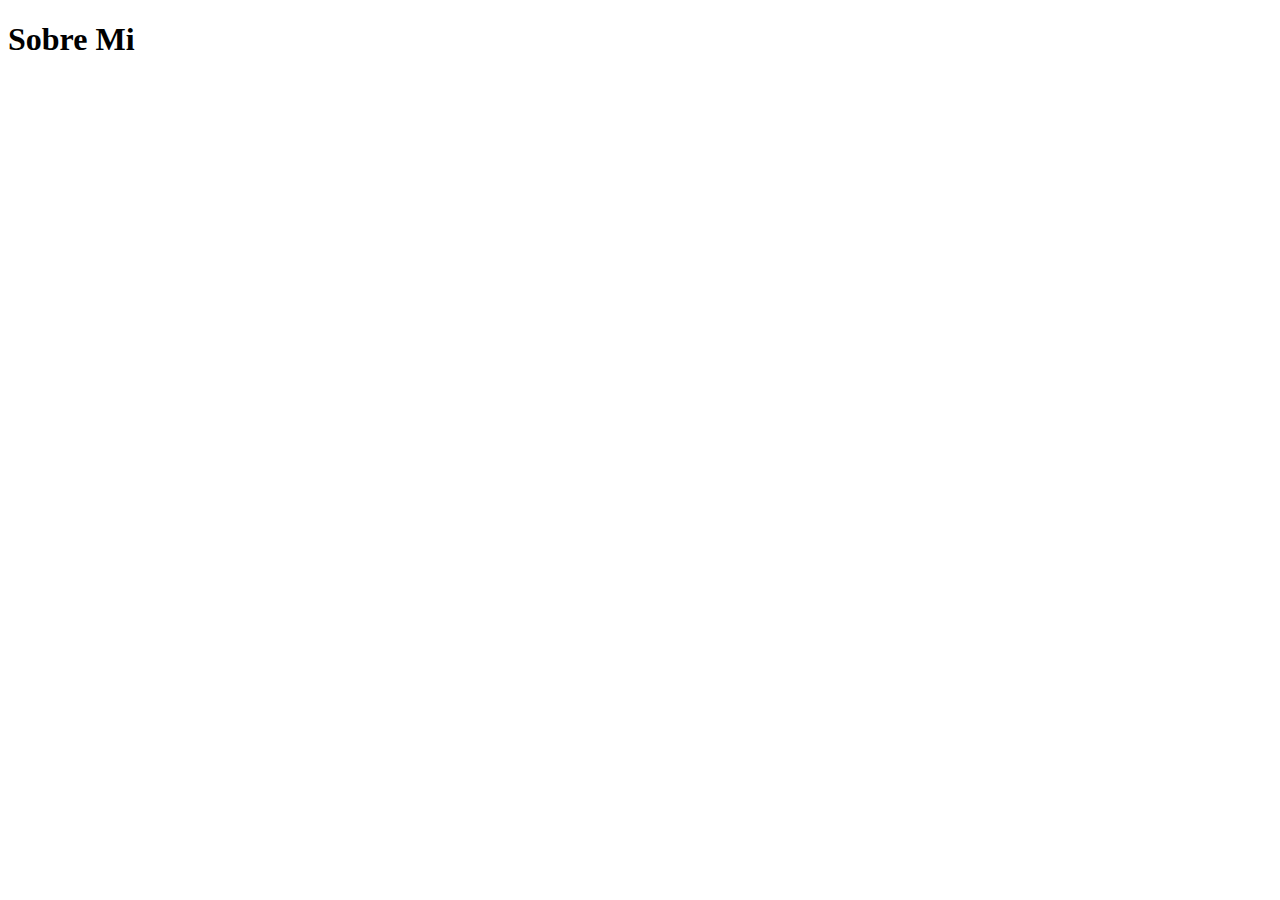
==== about.html @ 9cbd5399 "Agregando header y modificando styles" ====
<!DOCTYPE html>
<html lang="en">
<head>
    <meta charset="UTF-8">
    <meta name="viewport" content="width=device-width, initial-scale=1.0">
    <title>Document</title>
</head>
<body>
    <h1>Sobre Mi</h1>
</body>
</html>
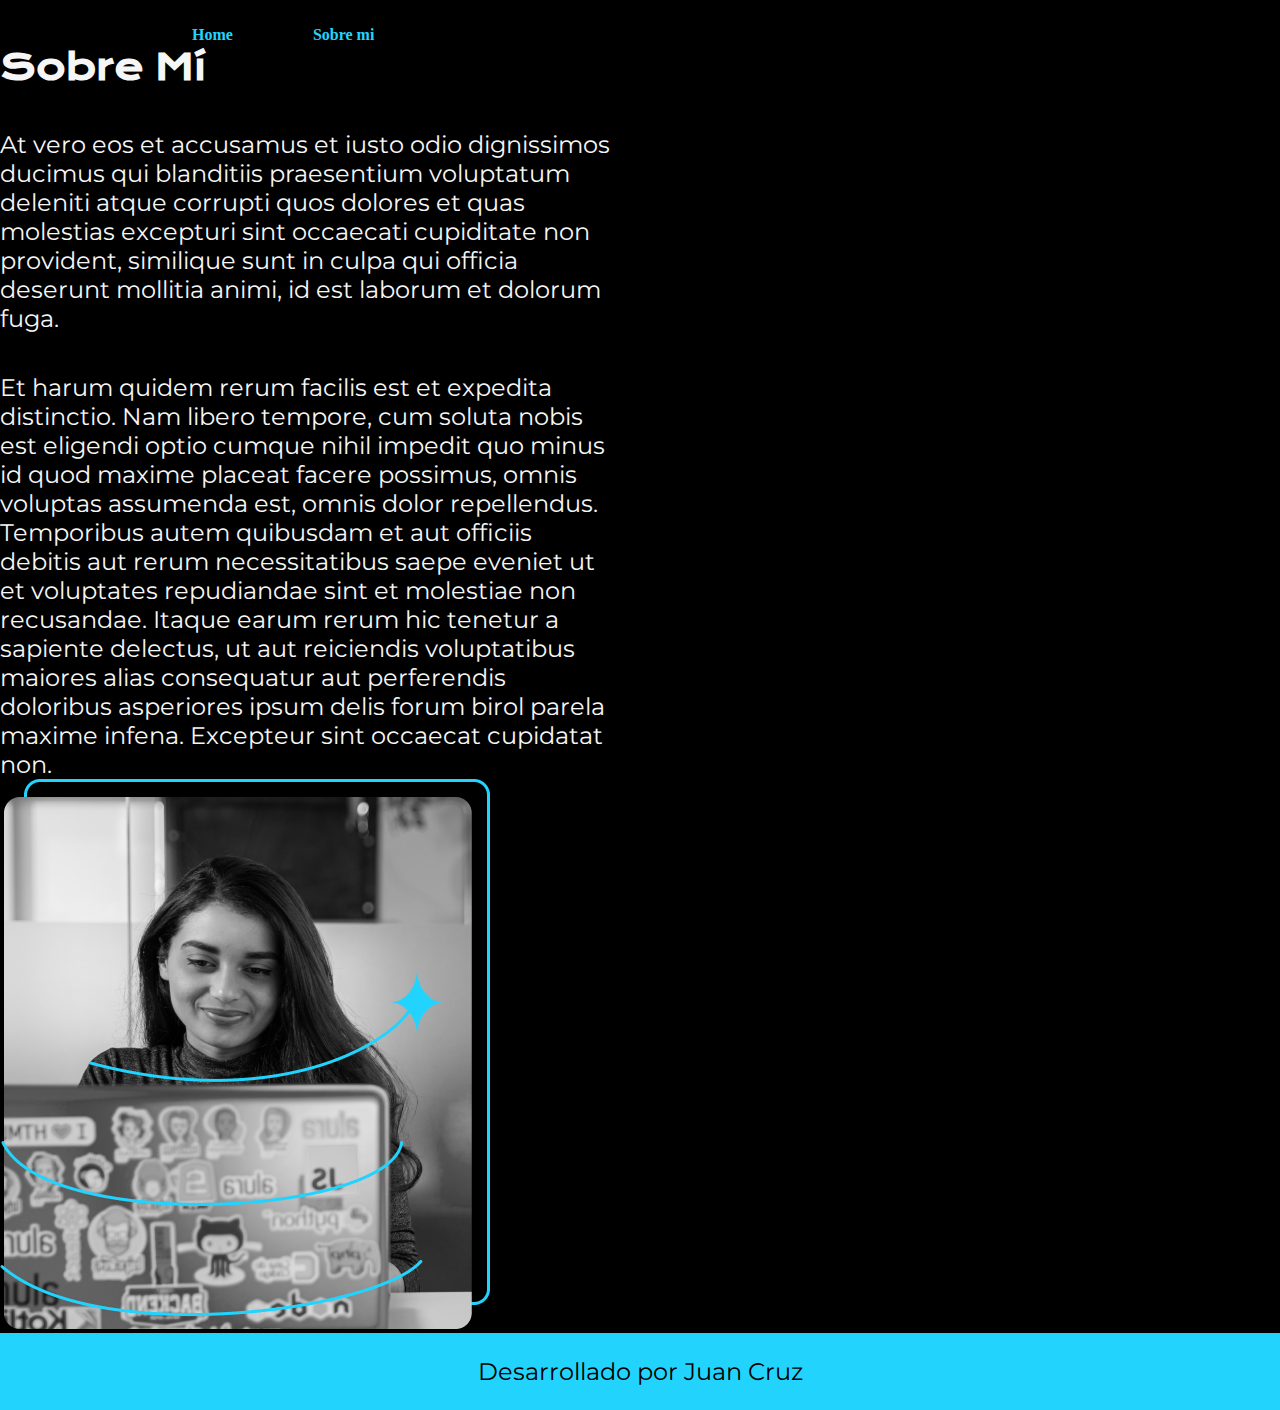
==== commit 537d37e4: "agregando variables css y declarandolas" ====
--- a/about.html
+++ b/about.html
@@ -3,9 +3,28 @@
 <head>
     <meta charset="UTF-8">
     <meta name="viewport" content="width=device-width, initial-scale=1.0">
-    <title>Document</title>
+    <title>Sobre Mí</title>
+    <link rel="stylesheet" href="styles/style.css">
 </head>
 <body>
-    <h1>Sobre Mi</h1>
+    <header class="header">
+        <nav class="header_menu">
+            <a class="header_menu_link" href="index.html">Home</a>
+            <a class="header_menu_link" href="about.html">Sobre mi</a>
+        </nav>
+    </header>
+
+    <main>
+        <section class="presentacion__contenido">
+            <h1 class="presentacion__contenido__titulo">Sobre Mí</h1>
+            <p class="presentacion__contenido__texto">At vero eos et accusamus et iusto odio dignissimos ducimus qui blanditiis praesentium voluptatum deleniti atque corrupti quos dolores et quas molestias excepturi sint occaecati cupiditate non provident, similique sunt in culpa qui officia deserunt mollitia animi, id est laborum et dolorum fuga.</p>
+            <p class="presentacion__contenido__texto">Et harum quidem rerum facilis est et expedita distinctio. Nam libero tempore, cum soluta nobis est eligendi optio cumque nihil impedit quo minus id quod maxime placeat facere possimus, omnis voluptas assumenda est, omnis dolor repellendus. Temporibus autem quibusdam et aut officiis debitis aut rerum necessitatibus saepe eveniet ut et voluptates repudiandae sint et molestiae non recusandae. Itaque earum rerum hic tenetur a sapiente delectus, ut aut reiciendis voluptatibus maiores alias consequatur aut perferendis doloribus asperiores ipsum delis forum birol parela maxime infena. Excepteur sint occaecat cupidatat non.</p>
+        </section>
+        <img src="./sources/Imagem.png" alt="Foto de Ana García desarrolando un proyecto">
+    </main>
+
+    <footer class="footer">
+        <p>Desarrollado por Juan Cruz</p>
+    </footer>
 </body>
 </html>--- a/styles/style.css
+++ b/styles/style.css
@@ -0,0 +1,114 @@
+@import url('https://fonts.googleapis.com/css2?family=Krona+One&family=Montserrat:ital,wght@0,100..900;1,100..900&display=swap');
+
+:root{
+    --color-primario: #000000;
+    --color-secundario: #F6F6F6;
+    --color-terciario: #22D4FD;
+    --color-hover: #272727;
+
+    --fuente-montserrat: 'Montserrat', sans-serif;
+    --fuente-krona: 'Krona One', sans-serif;
+}
+
+*{
+    padding: 0;
+    margin: 0;
+}
+
+body{
+    box-sizing: border-box;
+    background-color: var(--color-primario);
+    color: var(--color-secundario);
+}
+
+.header{
+    padding: 2% 0% 0% 15%;
+}
+
+.header_menu{
+    display: flex;
+    gap: 80px;
+}
+
+.header_menu_link{
+    font-family: var(--fuente-montserrat)
+    font-size: 24px;
+    font-weight: 600;
+    color: var(--color-terciario);
+    text-decoration: none;
+    
+}
+
+.presentacion {
+    padding: 6% 15%;
+    display: flex;
+    align-items: center;
+    justify-content: space-between;
+}
+
+.presentacion__contenido{
+    width: 615px;
+    display: flex;
+    flex-direction: column;
+    gap: 40px;
+}
+
+.presentacion__contenido__titulo{
+    font-size: 36px;
+    font-family: var(--fuente-krona);
+}
+
+.titulo-destaque {
+    color: var(--color-terciario);
+}
+
+.presentacion__contenido__texto{
+    font-size: 24px;
+    font-family: var(--fuente-montserrat)
+}
+
+.presentacion__enlaces{
+    display: flex;
+    flex-direction: column;
+    justify-content: space-between;
+    align-items: center;
+    gap: 32px;
+}
+
+.presentacion__enlaces__subtitulo{
+    font-family: var(--fuente-krona);
+    font-weight: 400;
+    font-size: 24px;
+}
+
+.presentacion__enlaces__link{
+      /* background-color: #22D4FD; */
+      display: flex;
+      justify-content: center;
+      gap: 16px;
+      border: 2px solid var(--color-terciario);
+      width: 378px;
+      text-align: center;
+      border-radius: 8px;
+      font-size: 24px;
+      font-weight: 600;
+      padding: 21.5px 0;
+      text-decoration: none;
+      color: var(--color-secundario);
+      font-family: var(--fuente-montserrat);
+}
+
+.presentacion__enlaces__link:hover{
+    background-color: var(--color-hover);
+    border: 5px inset var(--color-terciario);
+}
+
+footer{
+    background-color: var(--color-terciario);
+    padding: 24px;
+    color: var(--color-primario);
+    text-align: center;
+    font-family: var(--fuente-montserrat);
+    font-size: 24px;
+    font-weight: 400;
+}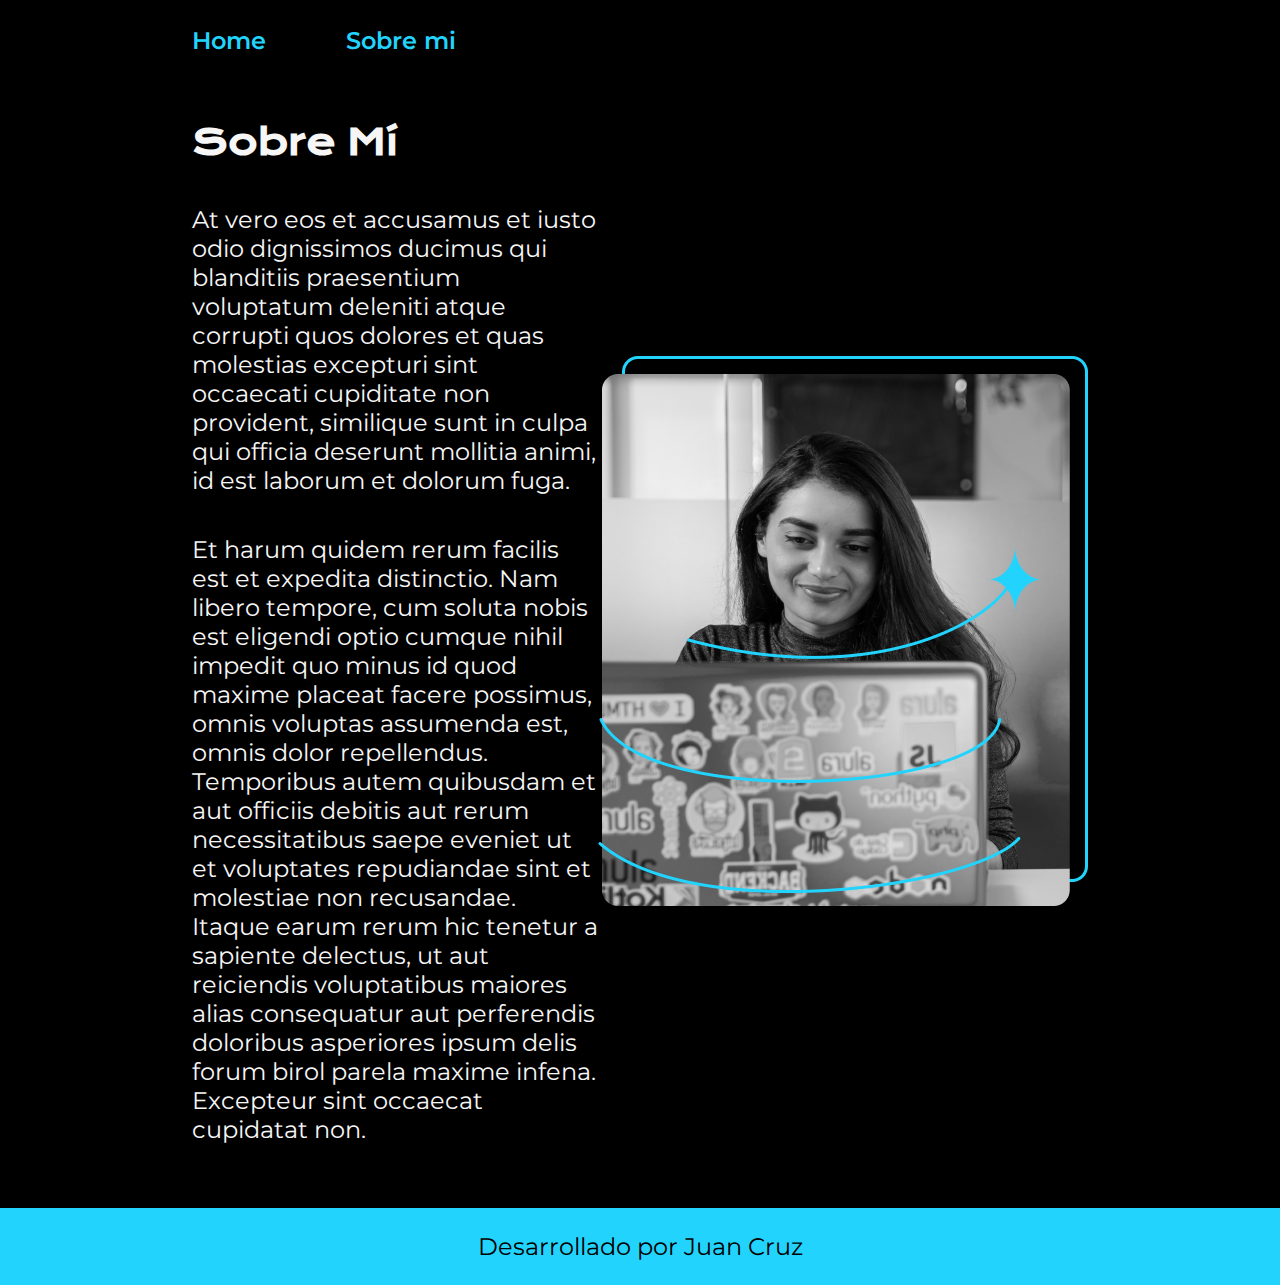
==== commit e7a1e164: "agregando clase a la etiqueta main" ====
--- a/about.html
+++ b/about.html
@@ -8,13 +8,13 @@
 </head>
 <body>
     <header class="header">
-        <nav class="header_menu">
-            <a class="header_menu_link" href="index.html">Home</a>
-            <a class="header_menu_link" href="about.html">Sobre mi</a>
+        <nav class="header__menu">
+            <a class="header__menu__link" href="index.html">Home</a>
+            <a class="header__menu__link" href="about.html">Sobre mi</a>
         </nav>
     </header>
 
-    <main>
+    <main class="presentacion">
         <section class="presentacion__contenido">
             <h1 class="presentacion__contenido__titulo">Sobre Mí</h1>
             <p class="presentacion__contenido__texto">At vero eos et accusamus et iusto odio dignissimos ducimus qui blanditiis praesentium voluptatum deleniti atque corrupti quos dolores et quas molestias excepturi sint occaecati cupiditate non provident, similique sunt in culpa qui officia deserunt mollitia animi, id est laborum et dolorum fuga.</p>
--- a/styles/style.css
+++ b/styles/style.css
@@ -1,18 +1,19 @@
-@import url('https://fonts.googleapis.com/css2?family=Krona+One&family=Montserrat:ital,wght@0,100..900;1,100..900&display=swap');
+@import url('https://fonts.googleapis.com/css2?family=Krona+One&family=Montserrat:wght@400;600&display=swap');
 
-:root{
+
+:root {
     --color-primario: #000000;
     --color-secundario: #F6F6F6;
     --color-terciario: #22D4FD;
     --color-hover: #272727;
 
+    --fuente-krona: 'Krona One', sans-serif;
     --fuente-montserrat: 'Montserrat', sans-serif;
-    --fuente-krona: 'Krona One', sans-serif;
 }
 
-*{
+* {
     padding: 0;
-    margin: 0;
+    margin:0;
 }
 
 body{
@@ -25,22 +26,21 @@
     padding: 2% 0% 0% 15%;
 }
 
-.header_menu{
+.header__menu{
     display: flex;
     gap: 80px;
 }
 
-.header_menu_link{
-    font-family: var(--fuente-montserrat)
+.header__menu__link{
+    font-family: var(--fuente-montserrat);
     font-size: 24px;
     font-weight: 600;
     color: var(--color-terciario);
     text-decoration: none;
-    
 }
 
 .presentacion {
-    padding: 6% 15%;
+    padding: 5% 15%;
     display: flex;
     align-items: center;
     justify-content: space-between;
@@ -59,12 +59,12 @@
 }
 
 .titulo-destaque {
-    color: var(--color-terciario);
+    color: var(--color-terciario); ;
 }
 
 .presentacion__contenido__texto{
     font-size: 24px;
-    font-family: var(--fuente-montserrat)
+    font-family: var(--fuente-montserrat);
 }
 
 .presentacion__enlaces{
@@ -80,9 +80,7 @@
     font-weight: 400;
     font-size: 24px;
 }
-
 .presentacion__enlaces__link{
-      /* background-color: #22D4FD; */
       display: flex;
       justify-content: center;
       gap: 16px;
@@ -100,15 +98,14 @@
 
 .presentacion__enlaces__link:hover{
     background-color: var(--color-hover);
-    border: 5px inset var(--color-terciario);
 }
 
-footer{
+.footer{
+    color:var(--color-primario);
     background-color: var(--color-terciario);
     padding: 24px;
-    color: var(--color-primario);
     text-align: center;
     font-family: var(--fuente-montserrat);
     font-size: 24px;
     font-weight: 400;
-}+}
